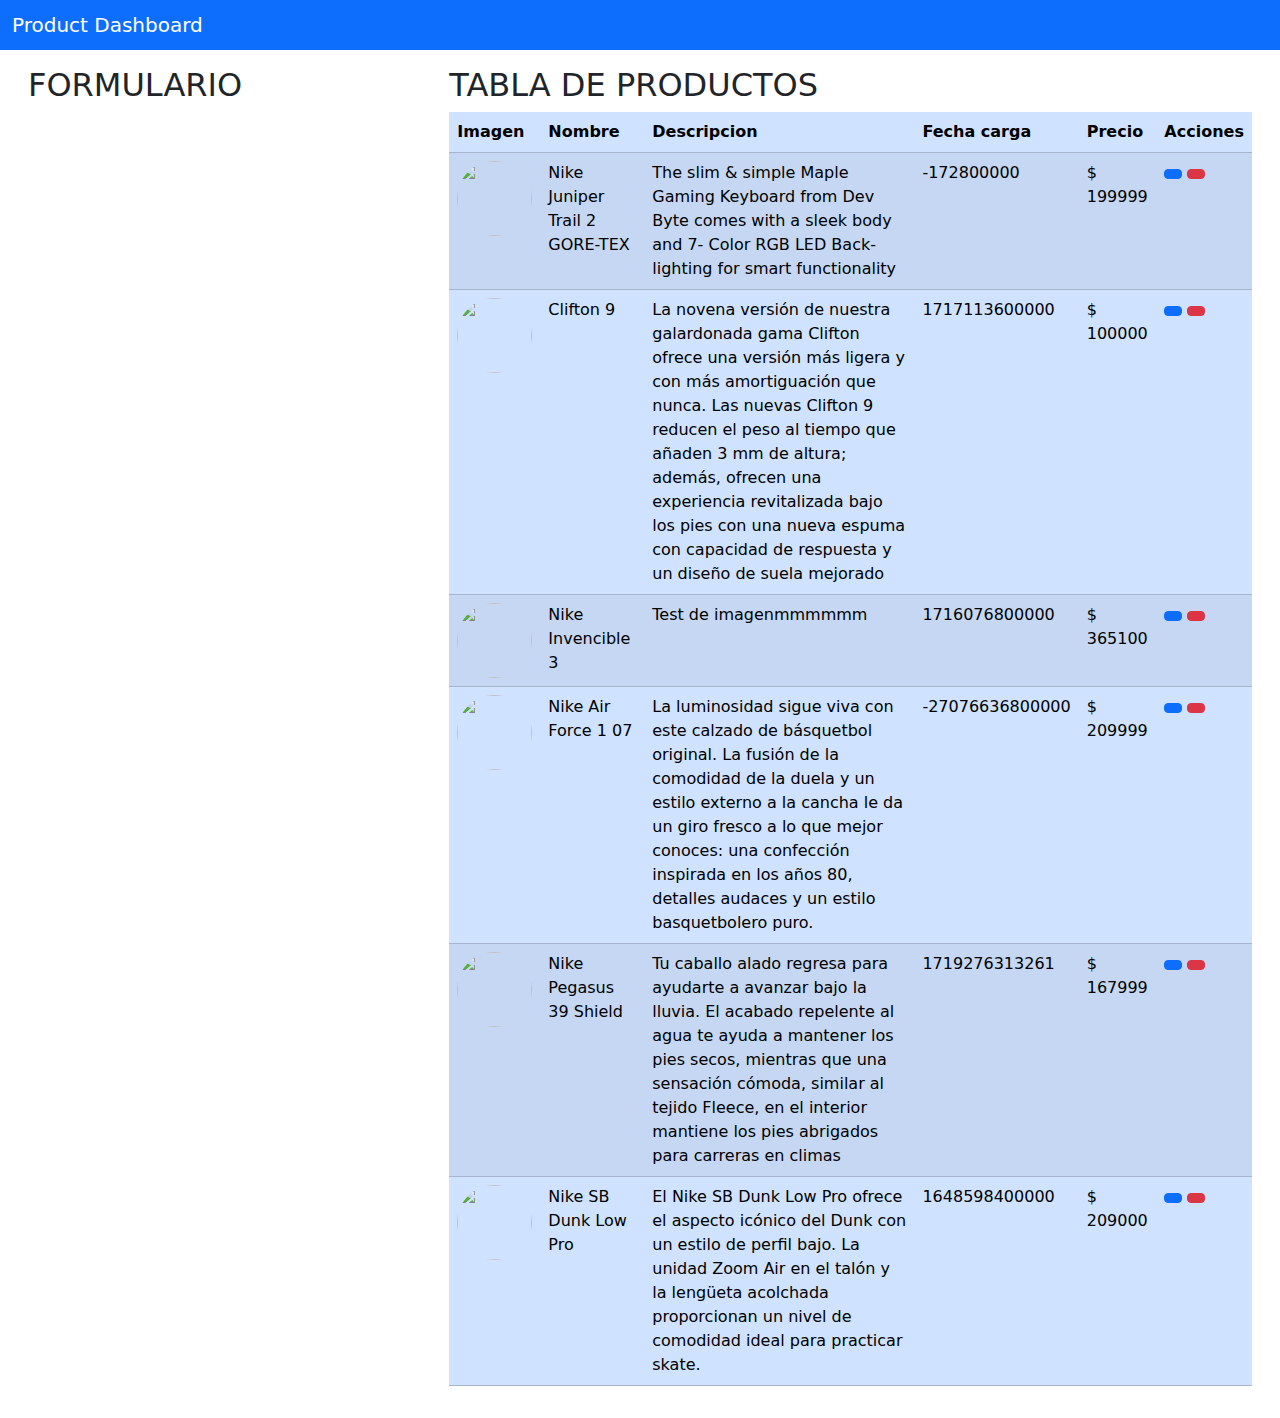
==== index.html @ 5c9451f7 "Admin dashboard tabla productos renderizada" ====
<!DOCTYPE html>
<html lang="en">

<head>
    <meta charset="UTF-8">
    <meta name="viewport" content="width=device-width, initial-scale=1.0">
    <title>Product Dashboard</title>
    <!-- Bootstrap -->
    <link href="https://cdn.jsdelivr.net/npm/bootstrap@5.3.3/dist/css/bootstrap.min.css" rel="stylesheet"
        integrity="sha384-QWTKZyjpPEjISv5WaRU9OFeRpok6YctnYmDr5pNlyT2bRjXh0JMhjY6hW+ALEwIH" crossorigin="anonymous">
    <script src="https://cdn.jsdelivr.net/npm/bootstrap@5.3.3/dist/js/bootstrap.bundle.min.js"
        integrity="sha384-YvpcrYf0tY3lHB60NNkmXc5s9fDVZLESaAA55NDzOxhy9GkcIdslK1eN7N6jIeHz"
        crossorigin="anonymous"></script>

    <!-- Estilos CSS -->
    <link rel="stylesheet" href="/css/styles.css">
    <link rel="stylesheet" href="https://cdnjs.cloudflare.com/ajax/libs/font-awesome/6.5.2/css/all.min.css"
        integrity="sha512-SnH5WK+bZxgPHs44uWIX+LLJAJ9/2PkPKZ5QiAj6Ta86w+fsb2TkcmfRyVX3pBnMFcV7oQPJkl9QevSCWr3W6A=="
        crossorigin="anonymous" referrerpolicy="no-referrer" />

</head>

<body>
    <nav class="navbar bg-primary">
        <div class="container-fluid">
            <span class="navbar-brand mb-0 h1 text-white">Product Dashboard</span>
        </div>
    </nav>

    <div class="container-xxl">
        <div class="row g-2">

            <div class="col-12 col-lg-4">
                <div class="p-3">
                    <h2>FORMULARIO</h2>
                </div>
            </div>

            <div class="col-12 col-lg-8">
                <div class="p-3">
                    <h2>TABLA DE PRODUCTOS</h2>

                    <table class="table table-primary table-striped table-admin">
                        <thead>
                            <tr>
                                <th>Imagen</th>
                                <th>Nombre</th>
                                <th>Descripcion</th>
                                <th>Fecha carga</th>
                                <th>Precio</th>
                                <th>Acciones</th>
                            </tr>
                        </thead>
                        <tbody id="table-body">

                        </tbody>
                    </table>
                </div>
            </div>

        </div>
    </div>


    <script src="/js/product-admin.js"></script>

</body>

</html>
---- css/styles.css ----
.table-admin {

    tbody {
        tr:nth-child(odd) {
            background-color: #dd4242 !important;
        }
    }

    .product-image {
        img {
            width: 75px;
            height: 75px;
            object-fit: cover;
            border-radius: 50%;
        }
    }
}
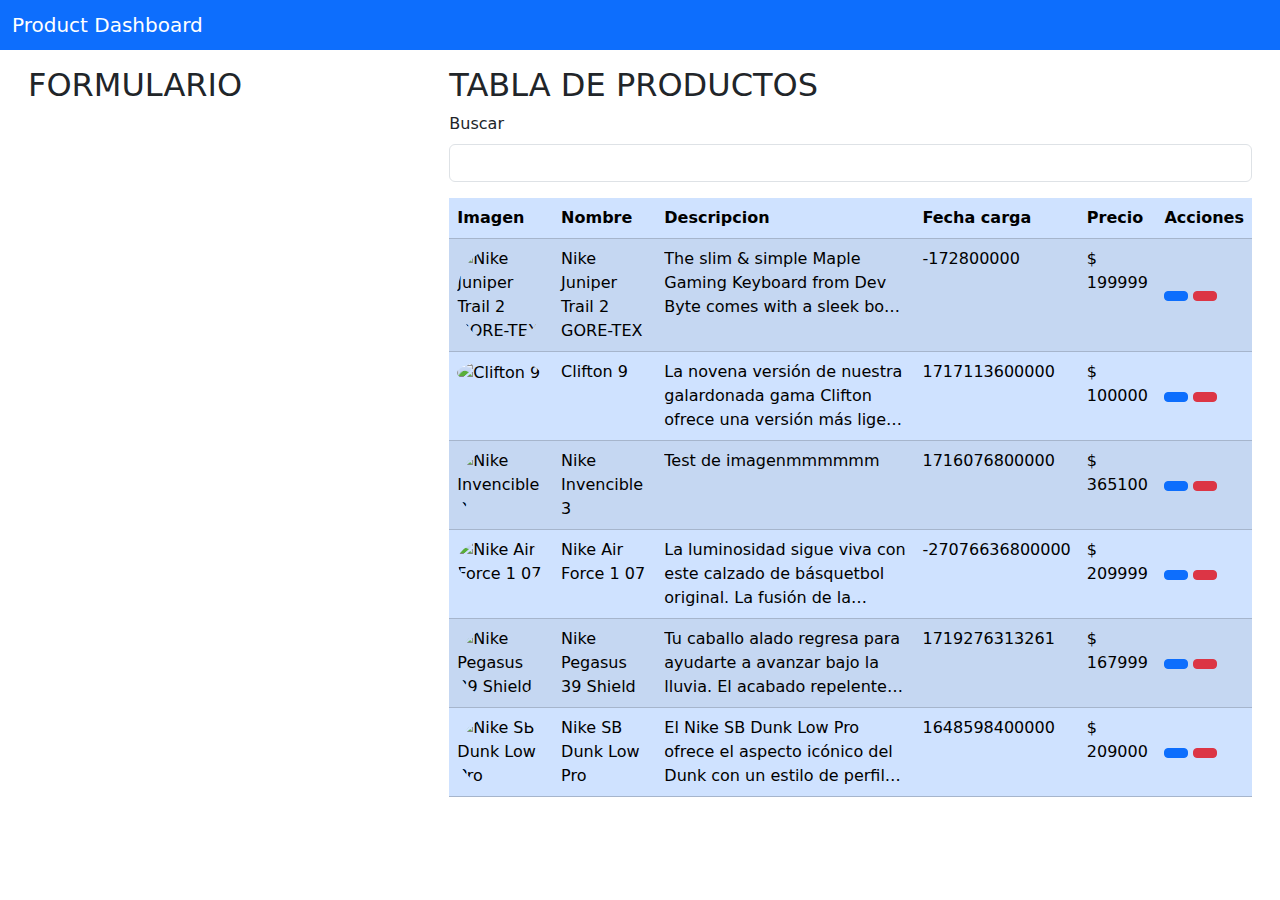
==== commit 32940c69: "Funcion borrar y buscar" ====
--- a/index.html
+++ b/index.html
@@ -40,6 +40,11 @@
                 <div class="p-3">
                     <h2>TABLA DE PRODUCTOS</h2>
 
+                    <div class="mb-3">
+                        <label for="search" class="form-label">Buscar</label>
+                        <input type="text" class="form-control" onkeyup="searchProduct(event)">
+                    </div>
+
                     <table class="table table-primary table-striped table-admin">
                         <thead>
                             <tr>
--- a/css/styles.css
+++ b/css/styles.css
@@ -3,6 +3,25 @@
     tbody {
         tr:nth-child(odd) {
             background-color: #dd4242 !important;
+        }
+    }
+
+    .product-actions {
+        vertical-align: middle;
+
+        .btn {
+            padding: 4px 0;
+            width: 24px;
+            text-align: center;
+        }
+    }
+
+    .product-description {
+        .description {
+            display: -webkit-box;
+            -webkit-line-clamp: 3;
+            overflow: hidden;
+            -webkit-box-orient: vertical;
         }
     }
 
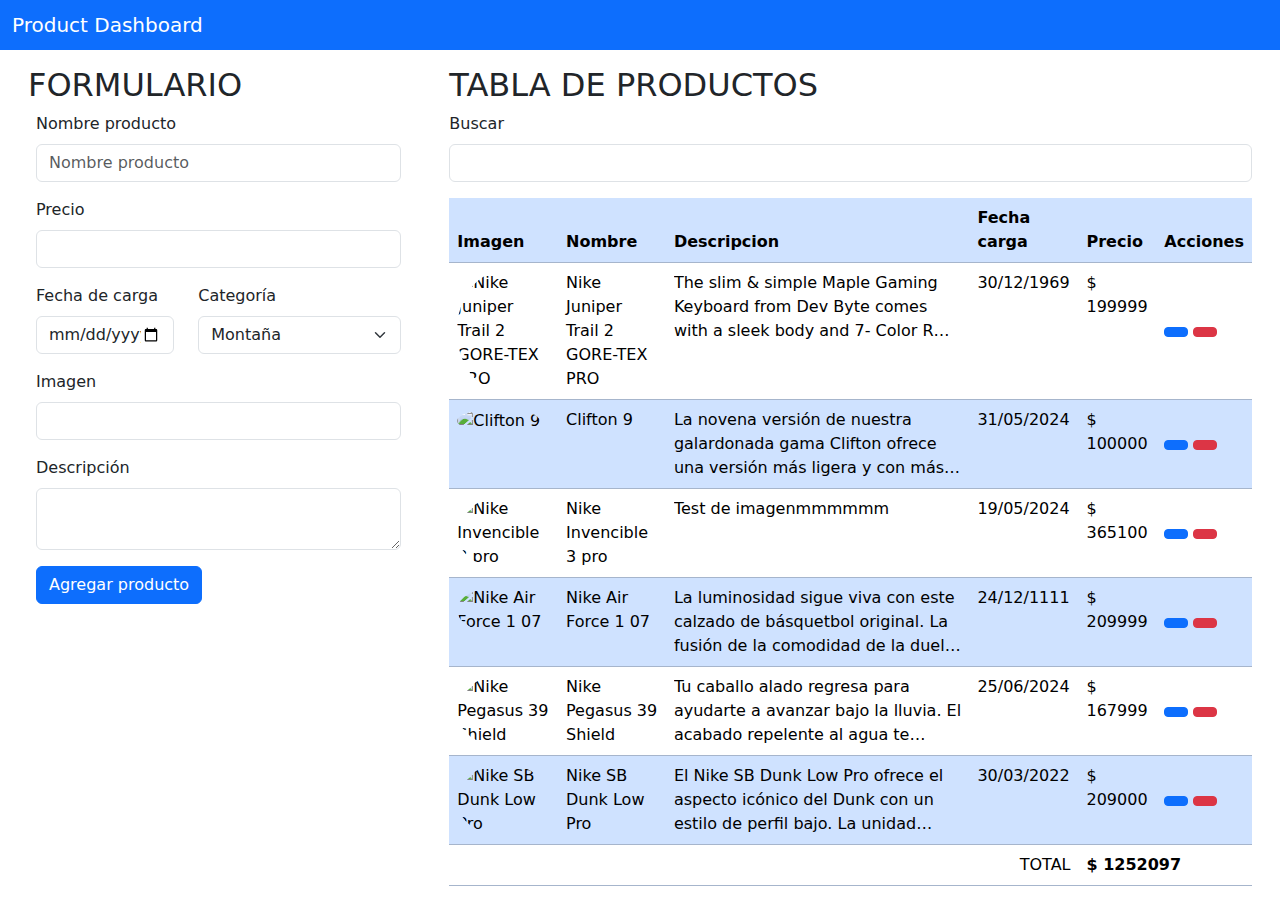
==== commit d33157b0: "carpetas actualizadas y se agrego formulario" ====
--- a/index.html
+++ b/index.html
@@ -12,11 +12,13 @@
         integrity="sha384-YvpcrYf0tY3lHB60NNkmXc5s9fDVZLESaAA55NDzOxhy9GkcIdslK1eN7N6jIeHz"
         crossorigin="anonymous"></script>
 
-    <!-- Estilos CSS -->
-    <link rel="stylesheet" href="/css/styles.css">
+    <!-- Fontawesome -->
     <link rel="stylesheet" href="https://cdnjs.cloudflare.com/ajax/libs/font-awesome/6.5.2/css/all.min.css"
         integrity="sha512-SnH5WK+bZxgPHs44uWIX+LLJAJ9/2PkPKZ5QiAj6Ta86w+fsb2TkcmfRyVX3pBnMFcV7oQPJkl9QevSCWr3W6A=="
         crossorigin="anonymous" referrerpolicy="no-referrer" />
+
+    <!-- Estilos CSS -->
+    <link rel="stylesheet" href="/css/styles.css">
 
 </head>
 
@@ -33,40 +35,94 @@
             <div class="col-12 col-lg-4">
                 <div class="p-3">
                     <h2>FORMULARIO</h2>
+                    <form class="w-100 px-2" id="form-admin">
+                        <div class="mb-3">
+                            <label for="name" class="form-label">Nombre producto</label>
+                            <input type="text" required minlength="3" id="name" name="name" class="form-control"
+                                placeholder="Nombre producto">
+                        </div>
+
+                        <div class="mb-3">
+                            <label class="form-label" for="price" class="price">Precio</label>
+                            <input type="number" name="price" id="price" class="form-control">
+                        </div>
+
+                        <div class="row mb-3">
+                            <div class="col-5">
+                                <label for="date" class="form-label">Fecha de carga</label>
+                                <input type="date" id="date" name="createdAt" class="form-control">
+                            </div>
+                            <div class="col-7">
+                                <label for="category" class="form-label">Categoría</label>
+                                <select name="category" id="category" class="form-select">
+                                    <option value="mountain">Montaña</option>
+                                    <option value="moda">Moda</option>
+                                    <option value="running">Zapatillas correr</option>
+                                    <option value="trainning">Entrenamiento</option>
+                                </select>
+                            </div>
+                        </div>
+                        <div class="mb-3">
+                            <label for="image" class="form-label">Imagen</label>
+                            <input type="url" name="image" id="image" class="form-control">
+                        </div>
+
+                        <div class="mb-3">
+                            <label for="description" class="form-label">Descripción</label>
+                            <textarea class="form-control" name="description" id="description"></textarea>
+                        </div>
+                        <div>
+                            <button class="btn btn-primary" type="submit">Agregar producto</button>
+                        </div>
+                    </form>
                 </div>
             </div>
 
             <div class="col-12 col-lg-8">
                 <div class="p-3">
-                    <h2>TABLA DE PRODUCTOS</h2>
+                    <h2 contenteditable="true">TABLA DE PRODUCTOS</h2>
+
+
+
 
                     <div class="mb-3">
+
                         <label for="search" class="form-label">Buscar</label>
-                        <input type="text" class="form-control" onkeyup="searchProduct(event)">
+                        <input type="text" class="form-control" id="task" oninput="searchProduct(event)">
+
+                        <!-- <div class="button btn btn-success" onclick="agregarTarea()">Buscar</div> -->
+                        <!-- oninput="searchProduct(event)" -->
                     </div>
 
-                    <table class="table table-primary table-striped table-admin">
-                        <thead>
-                            <tr>
-                                <th>Imagen</th>
-                                <th>Nombre</th>
-                                <th>Descripcion</th>
-                                <th>Fecha carga</th>
-                                <th>Precio</th>
-                                <th>Acciones</th>
-                            </tr>
-                        </thead>
-                        <tbody id="table-body">
 
-                        </tbody>
-                    </table>
+
+
+
+                    <div class="table-container">
+                        <table class="table table-primary table-admin">
+                            <thead>
+                                <tr>
+                                    <th>Imagen</th>
+                                    <th>Nombre</th>
+                                    <th>Descripcion</th>
+                                    <th>Fecha carga</th>
+                                    <th>Precio</th>
+                                    <th>Acciones</th>
+                                </tr>
+                            </thead>
+                            <tbody id="table-body">
+
+                            </tbody>
+                        </table>
+                    </div>
+
                 </div>
             </div>
 
         </div>
     </div>
 
-
+    <script src="/utils/date.js"></script>
     <script src="/js/product-admin.js"></script>
 
 </body>
--- a/css/styles.css
+++ b/css/styles.css
@@ -1,8 +1,9 @@
 .table-admin {
 
-    tbody {
-        tr:nth-child(odd) {
-            background-color: #dd4242 !important;
+    #table-body {
+ 
+        tr:nth-child(odd) > td {
+            background-color: #ffffff !important;
         }
     }
 
@@ -34,3 +35,9 @@
         }
     }
 }
+
+.table-container {
+    width: 100%;
+    margin: 0 auto;
+    overflow-x: auto;
+}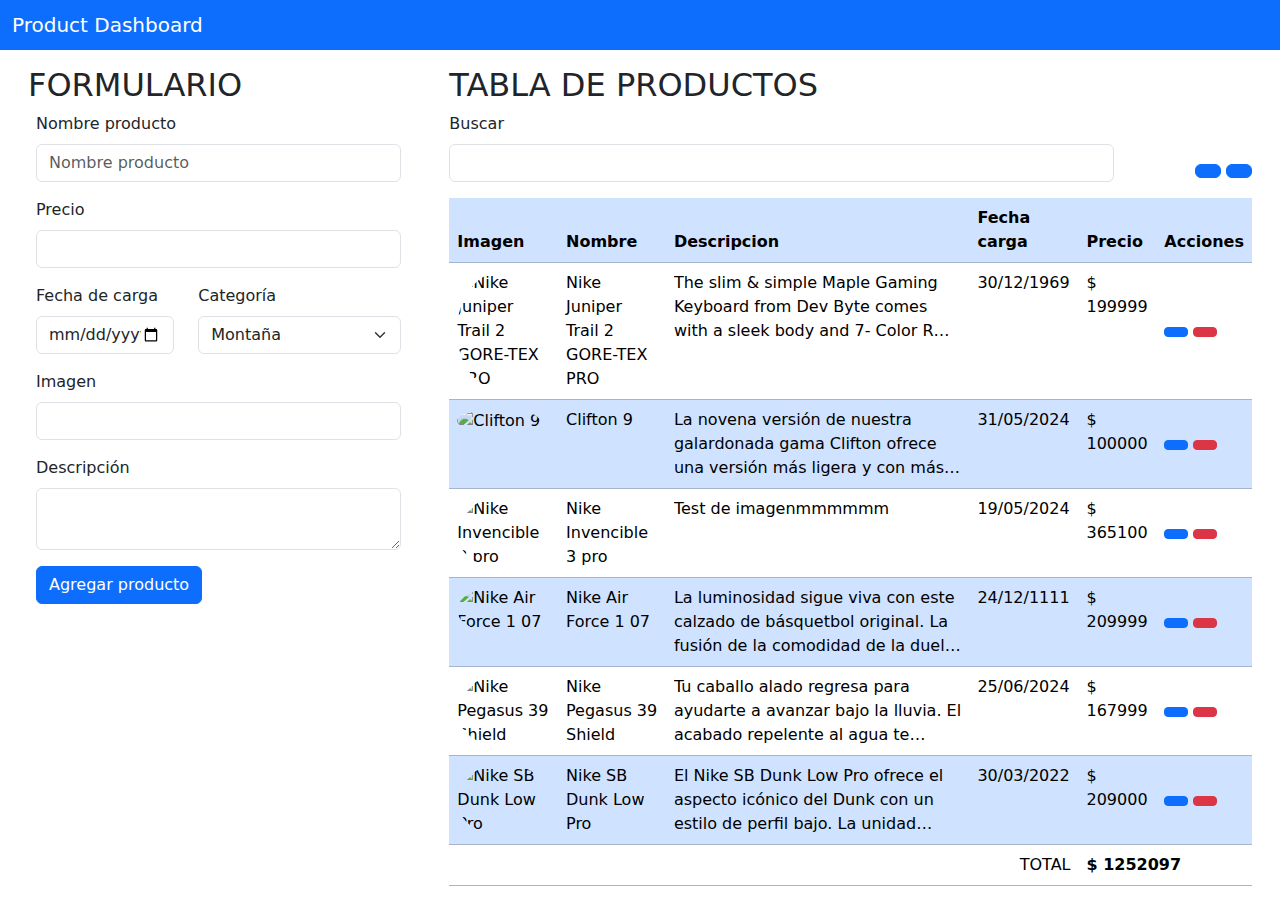
==== commit 77093df3: "Ordenamiento en progreso, editar finalizado" ====
--- a/index.html
+++ b/index.html
@@ -36,6 +36,7 @@
                 <div class="p-3">
                     <h2>FORMULARIO</h2>
                     <form class="w-100 px-2" id="form-admin">
+                        <input type="hidden" name="id">
                         <div class="mb-3">
                             <label for="name" class="form-label">Nombre producto</label>
                             <input type="text" required minlength="3" id="name" name="name" class="form-control"
@@ -44,7 +45,8 @@
 
                         <div class="mb-3">
                             <label class="form-label" for="price" class="price">Precio</label>
-                            <input type="number" name="price" id="price" class="form-control">
+                            <input type="number" name="price" id="price" class="form-control" required min="1"
+                                max="10000000">
                         </div>
 
                         <div class="row mb-3">
@@ -84,14 +86,19 @@
 
 
 
-
-                    <div class="mb-3">
-
-                        <label for="search" class="form-label">Buscar</label>
-                        <input type="text" class="form-control" id="task" oninput="searchProduct(event)">
-
-                        <!-- <div class="button btn btn-success" onclick="agregarTarea()">Buscar</div> -->
-                        <!-- oninput="searchProduct(event)" -->
+                    <div class="row d-flex align-items-end mb-3">
+                        <div class="col-10">
+                                <label for="search" class="form-label">Buscar</label>
+                                <input type="text" class="form-control" id="task" oninput="searchProduct(event)">
+                        </div>
+                        <div class="col-2 text-end">
+                            <button class="btn btn-primary" data-sort="desc">
+                                <i class="fa-solid fa-caret-down"></i>
+                            </button>
+                            <button class="btn btn-primary" data-sort="asc">
+                                <i class="fa-solid fa-caret-up"></i>
+                            </button>
+                        </div>
                     </div>
 
 
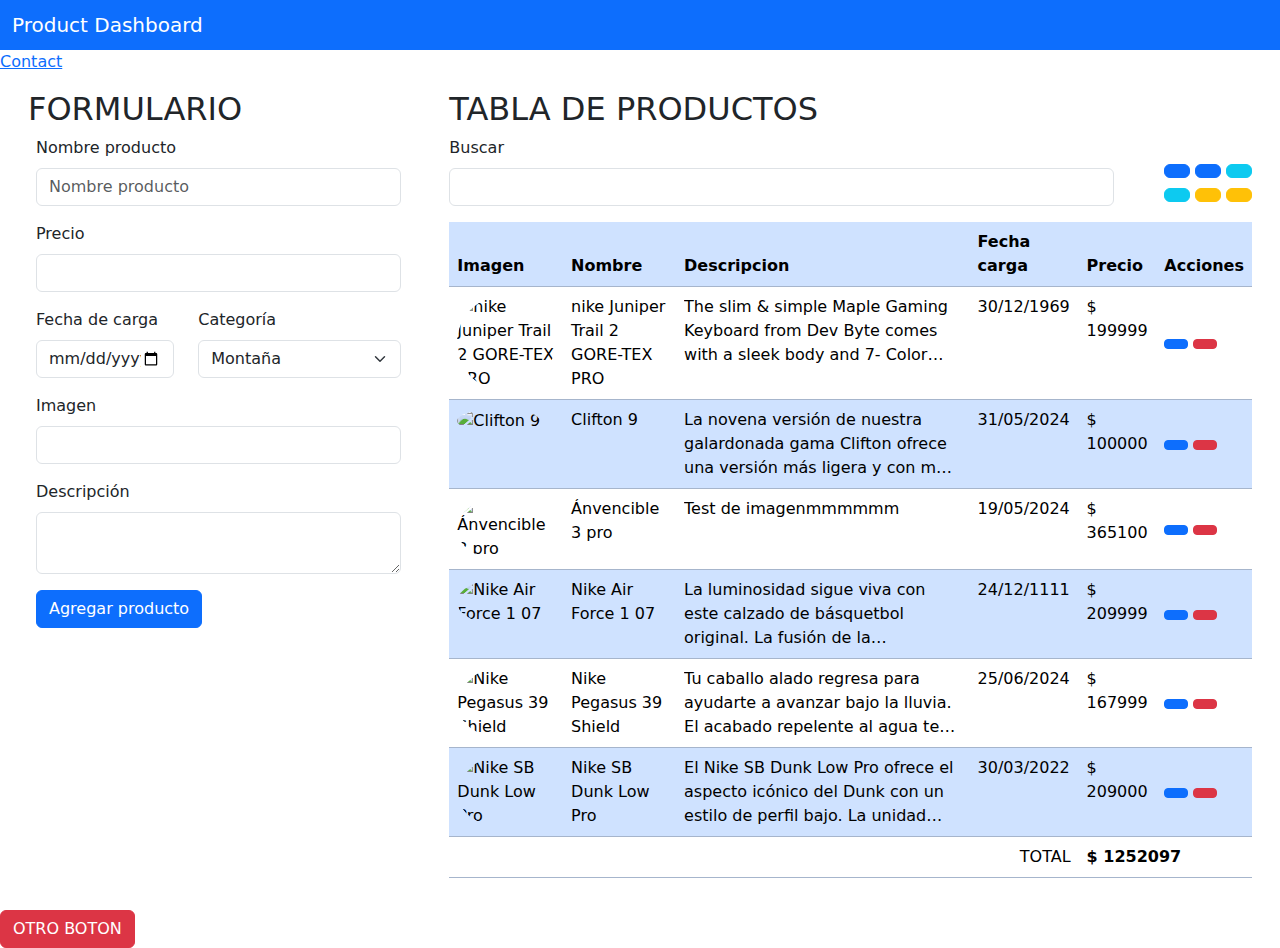
==== commit 0cb4efd2: "Dashboard finalizado, localstorage, sort" ====
--- a/index.html
+++ b/index.html
@@ -1,34 +1,31 @@
 <!DOCTYPE html>
 <html lang="en">
-
 <head>
     <meta charset="UTF-8">
     <meta name="viewport" content="width=device-width, initial-scale=1.0">
     <title>Product Dashboard</title>
     <!-- Bootstrap -->
-    <link href="https://cdn.jsdelivr.net/npm/bootstrap@5.3.3/dist/css/bootstrap.min.css" rel="stylesheet"
-        integrity="sha384-QWTKZyjpPEjISv5WaRU9OFeRpok6YctnYmDr5pNlyT2bRjXh0JMhjY6hW+ALEwIH" crossorigin="anonymous">
-    <script src="https://cdn.jsdelivr.net/npm/bootstrap@5.3.3/dist/js/bootstrap.bundle.min.js"
-        integrity="sha384-YvpcrYf0tY3lHB60NNkmXc5s9fDVZLESaAA55NDzOxhy9GkcIdslK1eN7N6jIeHz"
-        crossorigin="anonymous"></script>
+    <link href="https://cdn.jsdelivr.net/npm/bootstrap@5.3.3/dist/css/bootstrap.min.css" rel="stylesheet" integrity="sha384-QWTKZyjpPEjISv5WaRU9OFeRpok6YctnYmDr5pNlyT2bRjXh0JMhjY6hW+ALEwIH" crossorigin="anonymous">
+    <script src="https://cdn.jsdelivr.net/npm/bootstrap@5.3.3/dist/js/bootstrap.bundle.min.js" integrity="sha384-YvpcrYf0tY3lHB60NNkmXc5s9fDVZLESaAA55NDzOxhy9GkcIdslK1eN7N6jIeHz" crossorigin="anonymous"></script>
 
     <!-- Fontawesome -->
-    <link rel="stylesheet" href="https://cdnjs.cloudflare.com/ajax/libs/font-awesome/6.5.2/css/all.min.css"
-        integrity="sha512-SnH5WK+bZxgPHs44uWIX+LLJAJ9/2PkPKZ5QiAj6Ta86w+fsb2TkcmfRyVX3pBnMFcV7oQPJkl9QevSCWr3W6A=="
-        crossorigin="anonymous" referrerpolicy="no-referrer" />
+    <link rel="stylesheet" href="https://cdnjs.cloudflare.com/ajax/libs/font-awesome/6.5.2/css/all.min.css" integrity="sha512-SnH5WK+bZxgPHs44uWIX+LLJAJ9/2PkPKZ5QiAj6Ta86w+fsb2TkcmfRyVX3pBnMFcV7oQPJkl9QevSCWr3W6A==" crossorigin="anonymous" referrerpolicy="no-referrer" />
+
+    <!-- SweetAlert2 -->
+    <script src="https://cdn.jsdelivr.net/npm/sweetalert2@11"></script>
 
     <!-- Estilos CSS -->
-    <link rel="stylesheet" href="/css/styles.css">
+     <link rel="stylesheet" href="/css/styles.css">
 
 </head>
-
 <body>
     <nav class="navbar bg-primary">
         <div class="container-fluid">
-            <span class="navbar-brand mb-0 h1 text-white">Product Dashboard</span>
+          <span class="navbar-brand mb-0 h1 text-white">Product Dashboard</span>
         </div>
-    </nav>
-
+      </nav>
+      <a href="/pages/contact.html">Contact</a>
+    
     <div class="container-xxl">
         <div class="row g-2">
 
@@ -38,21 +35,34 @@
                     <form class="w-100 px-2" id="form-admin">
                         <input type="hidden" name="id">
                         <div class="mb-3">
-                            <label for="name" class="form-label">Nombre producto</label>
-                            <input type="text" required minlength="3" id="name" name="name" class="form-control"
-                                placeholder="Nombre producto">
+                            <label for="name"  class="form-label">Nombre producto</label>
+                            <input  type="text"
+                                    required
+                                    minlength="3"
+                                    id="name"
+                                    name="name"
+                                    class="form-control" 
+                                    placeholder="Nombre producto">
                         </div>
 
                         <div class="mb-3">
                             <label class="form-label" for="price" class="price">Precio</label>
-                            <input type="number" name="price" id="price" class="form-control" required min="1"
-                                max="10000000">
+                            <input  type="number" 
+                                    name="price" 
+                                    id="price"
+                                    class="form-control"
+                                    required
+                                    min="1"
+                                    max="100000000">
                         </div>
 
                         <div class="row mb-3">
                             <div class="col-5">
                                 <label for="date" class="form-label">Fecha de carga</label>
-                                <input type="date" id="date" name="createdAt" class="form-control">
+                                <input  type="date" 
+                                        id="date"
+                                        name="createdAt"
+                                        class="form-control">
                             </div>
                             <div class="col-7">
                                 <label for="category" class="form-label">Categoría</label>
@@ -66,9 +76,12 @@
                         </div>
                         <div class="mb-3">
                             <label for="image" class="form-label">Imagen</label>
-                            <input type="url" name="image" id="image" class="form-control">
+                            <input  type="url" 
+                                    name="image"
+                                    id="image"
+                                    class="form-control">
                         </div>
-
+                  
                         <div class="mb-3">
                             <label for="description" class="form-label">Descripción</label>
                             <textarea class="form-control" name="description" id="description"></textarea>
@@ -84,22 +97,42 @@
                 <div class="p-3">
                     <h2 contenteditable="true">TABLA DE PRODUCTOS</h2>
 
-
-
                     <div class="row d-flex align-items-end mb-3">
                         <div class="col-10">
-                                <label for="search" class="form-label">Buscar</label>
-                                <input type="text" class="form-control" id="task" oninput="searchProduct(event)">
+                            <label for="search" class="form-label">Buscar</label>
+                            <input type="text" class="form-control" id="task" oninput="searchProduct(event)">
                         </div>
+
                         <div class="col-2 text-end">
-                            <button class="btn btn-primary" data-sort="desc">
+                            <button class="btn btn-primary" data-sort="desc" data-id="dasdsa" data-prop="name" data-otra="dasdasdas">
                                 <i class="fa-solid fa-caret-down"></i>
                             </button>
-                            <button class="btn btn-primary" data-sort="asc">
+
+                            <button class="btn btn-primary" data-sort="asc" data-prop="name">
                                 <i class="fa-solid fa-caret-up"></i>
                             </button>
+                            <button class="btn btn-info" data-sort="desc" data-prop="description" data-id="dasdsa" data-otra="dasdasdas">
+                                <i class="fa-solid fa-caret-down"></i>
+                            </button>
+
+                            <button class="btn btn-info" data-sort="asc" data-prop="description">
+                                <i class="fa-solid fa-caret-up"></i>
+                            </button>
+
+                            <button class="btn btn-warning" data-sort="desc" data-prop="price" data-id="dasdsa" data-otra="dasdasdas">
+                                <i class="fa-solid fa-caret-down"></i>
+                            </button>
+
+                            <button class="btn btn-warning" data-sort="asc" data-prop="price">
+                                <i class="fa-solid fa-caret-up"></i>
+                            </button>
+                            <!-- <button class="btn btn-primary" data-sort="asc">
+                                <i class="fa-solid fa-caret-up"></i>
+                            </button> -->
                         </div>
                     </div>
+
+                    
 
 
 
@@ -118,20 +151,21 @@
                                 </tr>
                             </thead>
                             <tbody id="table-body">
-
+                               
                             </tbody>
                         </table>
                     </div>
-
+                    
                 </div>
             </div>
 
         </div>
     </div>
 
+    <button class="btn btn-danger" data-sort>OTRO BOTON</button>
+
     <script src="/utils/date.js"></script>
     <script src="/js/product-admin.js"></script>
 
 </body>
-
 </html>--- a/css/styles.css
+++ b/css/styles.css
@@ -40,4 +40,8 @@
     width: 100%;
     margin: 0 auto;
     overflow-x: auto;
+}
+
+.btn-alert {
+    background-color: red;
 }